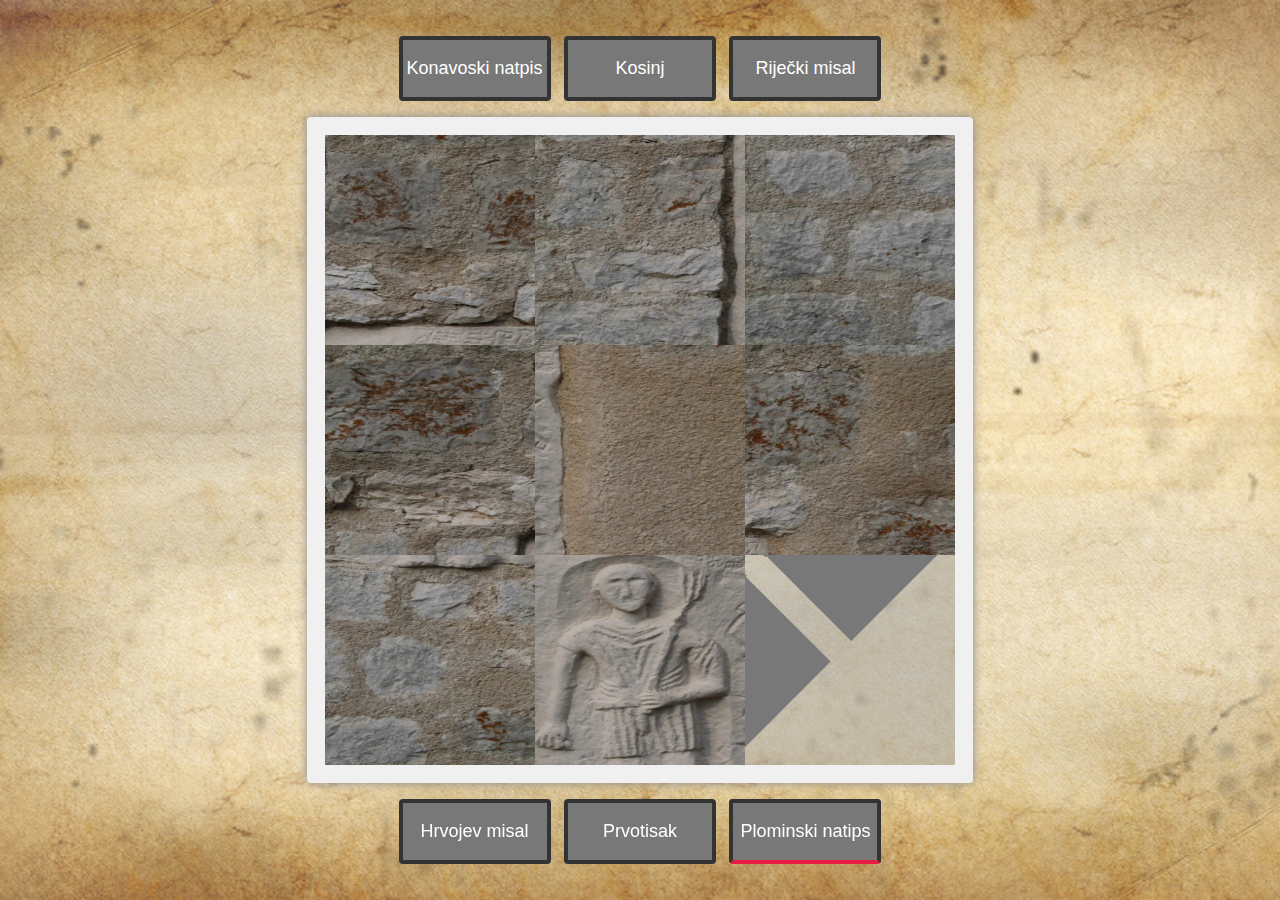
==== index.html @ 34d4a5b6 "index" ====
<!DOCTYPE html>
<html>

<head>
	<meta charset="UTF-8">
	<title>Slagalica</title>
	<link rel="apple-touch-icon" sizes="57x57" href="apple-icon-57x57.png">
	<link rel="apple-touch-icon" sizes="60x60" href="apple-icon-60x60.png">
	<link rel="apple-touch-icon" sizes="72x72" href="apple-icon-72x72.png">
	<link rel="apple-touch-icon" sizes="76x76" href="apple-icon-76x76.png">
	<link rel="apple-touch-icon" sizes="114x114" href="apple-icon-114x114.png">
	<link rel="apple-touch-icon" sizes="120x120" href="apple-icon-120x120.png">
	<link rel="apple-touch-icon" sizes="144x144" href="apple-icon-144x144.png">
	<link rel="apple-touch-icon" sizes="152x152" href="apple-icon-152x152.png">
	<link rel="apple-touch-icon" sizes="180x180" href="apple-icon-180x180.png">
	<link rel="icon" type="image/png" sizes="192x192" href="android-icon-192x192.png">
	<link rel="icon" type="image/png" sizes="32x32" href="favicon-32x32.png">
	<link rel="icon" type="image/png" sizes="96x96" href="favicon-96x96.png">
	<link rel="icon" type="image/png" sizes="16x16" href="favicon-16x16.png">
	<link rel="manifest" href="manifest.json">
	<meta name="msapplication-TileColor" content="#ffffff">
	<meta name="msapplication-TileImage" content="ms-icon-144x144.png">
	<meta name="theme-color" content="#ffffff">
	<link rel="stylesheet" href="css/style.css">
	<script src="jquery.js"></script>
</head>

<body>
	<input type="radio" id="slika1" name="image" onclick="myFunction1();reset()">
	<input type="radio" id="slika2" name="image" onclick="myFunction2();reset()">
	<input type="radio" id="slika3" name="image" onclick="myFunction3(); reset()">
	<input type="radio" id="slika4" name="image" onclick="myFunction4(); reset()">
	<input type="radio" id="slika5" name="image" onclick="myFunction5(); reset()">
	<input type="radio" id="slika6" name="image" onclick="myFunction6(); reset()">

	<label class="selectBG" for="slika1">Konavoski natpis</label>
	<label class="selectBG" for="slika2">Kosinj</label>
	<label class="selectBG" for="slika3">Riječki misal</label>
	<footer>
		<label class="selectBG" for="slika4" id="lab1">Hrvojev misal</label>
		<label class="selectBG" for="slika5" id="lab2">Prvotisak</label>
		<label class="selectBG" for="slika6" id="lab3">Plominski natips</label>
	</footer>
	<input type="radio" id="a-up" name="a-vertical">
	<input type="radio" id="a-middle" name="a-vertical" checked>
	<input type="radio" id="a-down" name="a-vertical">
	<input type="radio" id="a-left" name="a-horazontal" checked>
	<input type="radio" id="a-center" name="a-horazontal">
	<input type="radio" id="a-right" name="a-horazontal">
	<input type="radio" id="b-up" name="b-vertical" checked>
	<input type="radio" id="b-middle" name="b-vertical">
	<input type="radio" id="b-down" name="b-vertical">
	<input type="radio" id="b-left" name="b-horazontal" checked>
	<input type="radio" id="b-center" name="b-horazontal">
	<input type="radio" id="b-right" name="b-horazontal">
	<input type="radio" id="c-up" name="c-vertical">
	<input type="radio" id="c-middle" name="c-vertical" checked>
	<input type="radio" id="c-down" name="c-vertical">
	<input type="radio" id="c-left" name="c-horazontal">
	<input type="radio" id="c-center" name="c-horazontal">
	<input type="radio" id="c-right" name="c-horazontal" checked>
	<input type="radio" id="d-up" name="d-vertical" checked>
	<input type="radio" id="d-middle" name="d-vertical">
	<input type="radio" id="d-down" name="d-vertical">
	<input type="radio" id="d-left" name="d-horazontal">
	<input type="radio" id="d-center" name="d-horazontal" checked>
	<input type="radio" id="d-right" name="d-horazontal">
	<input type="radio" id="e-up" name="e-vertical">
	<input type="radio" id="e-middle" name="e-vertical">
	<input type="radio" id="e-down" name="e-vertical" checked>
	<input type="radio" id="e-left" name="e-horazontal">
	<input type="radio" id="e-center" name="e-horazontal" checked>
	<input type="radio" id="e-right" name="e-horazontal">
	<input type="radio" id="f-up" name="f-vertical">
	<input type="radio" id="f-middle" name="f-vertical" checked>
	<input type="radio" id="f-down" name="f-vertical">
	<input type="radio" id="f-left" name="f-horazontal">
	<input type="radio" id="f-center" name="f-horazontal" checked>
	<input type="radio" id="f-right" name="f-horazontal">
	<input type="radio" id="g-up" name="g-vertical" checked>
	<input type="radio" id="g-middle" name="g-vertical">
	<input type="radio" id="g-down" name="g-vertical">
	<input type="radio" id="g-left" name="g-horazontal">
	<input type="radio" id="g-center" name="g-horazontal">
	<input type="radio" id="g-right" name="g-horazontal" checked>
	<input type="radio" id="h-up" name="h-vertical">
	<input type="radio" id="h-middle" name="h-vertical">
	<input type="radio" id="h-down" name="h-vertical" checked>
	<input type="radio" id="h-left" name="h-horazontal" checked>
	<input type="radio" id="h-center" name="h-horazontal">
	<input type="radio" id="h-right" name="h-horazontal">
	<div class="board">
		<div class="peice-a">
			<label for="a-up"></label>
			<label for="a-middle"></label>
			<label for="a-down"></label>
			<label for="a-left"></label>
			<label for="a-center"></label>
			<label for="a-right"></label>
		</div>
		<div class="peice-b">
			<label for="b-up"></label>
			<label for="b-middle"></label>
			<label for="b-down"></label>
			<label for="b-left"></label>
			<label for="b-center"></label>
			<label for="b-right"></label>
		</div>
		<div class="peice-c">
			<label for="c-up"></label>
			<label for="c-middle"></label>
			<label for="c-down"></label>
			<label for="c-left"></label>
			<label for="c-center"></label>
			<label for="c-right"></label>
		</div>
		<div class="peice-d">
			<label for="d-up"></label>
			<label for="d-middle"></label>
			<label for="d-down"></label>
			<label for="d-left"></label>
			<label for="d-center"></label>
			<label for="d-right"></label>
		</div>
		<div class="peice-e">
			<label for="e-up"></label>
			<label for="e-middle"></label>
			<label for="e-down"></label>
			<label for="e-left"></label>
			<label for="e-center"></label>
			<label for="e-right"></label>
		</div>
		<div class="peice-f">
			<label for="f-up"></label>
			<label for="f-middle"></label>
			<label for="f-down" class="sakri"></label>
			<label for="f-left"></label>
			<label for="f-center"></label>
			<label for="f-right"></label>
		</div>
		<div class="peice-g">
			<label for="g-up"></label>
			<label for="g-middle"></label>
			<label for="g-down"></label>
			<label for="g-left"></label>
			<label for="g-center"></label>
			<label for="g-right"></label>
		</div>
		<div class="peice-h">
			<label for="h-up"></label>
			<label for="h-middle"></label>
			<label for="h-down"></label>
			<label for="h-left"></label>
			<label for="h-center"></label>
			<label for="h-right" class="sakri"></label>
		</div>
	</div>
	<div class="winner">Bravo! Pritisnite ovdje za novu igru.</div>
	<div class="board2"></div>

	<script type="text/javascript">
		function myFunction1() {
			document.getElementById("lab1").style.removeProperty('border-bottom-color');
			document.getElementById("lab2").style.removeProperty('border-bottom-color');
			document.getElementById("lab3").style.removeProperty('border-bottom-color');
			localStorage.setItem("slika", 1);
		}

		function myFunction2() {
			document.getElementById("lab1").style.removeProperty('border-bottom-color');
			document.getElementById("lab2").style.removeProperty('border-bottom-color');
			document.getElementById("lab3").style.removeProperty('border-bottom-color');
			localStorage.setItem("slika", 2);
		}

		function myFunction3() {
			document.getElementById("lab1").style.removeProperty('border-bottom-color');
			document.getElementById("lab2").style.removeProperty('border-bottom-color');
			document.getElementById("lab3").style.removeProperty('border-bottom-color');
			localStorage.setItem("slika", 3);
		}

		function myFunction4() {
			document.getElementById("lab1").style.borderBottomColor = "#e61c41";
			document.getElementById("lab2").style.removeProperty('border-bottom-color');
			document.getElementById("lab3").style.removeProperty('border-bottom-color');
			localStorage.setItem("slika", 4);
		}

		function myFunction5() {
			document.getElementById("lab2").style.borderBottomColor = "#e61c41";
			document.getElementById("lab1").style.removeProperty('border-bottom-color');
			document.getElementById("lab3").style.removeProperty('border-bottom-color');
			localStorage.setItem("slika", 5);
		}

		function myFunction6() {
			document.getElementById("lab3").style.borderBottomColor = "#e61c41";
			document.getElementById("lab1").style.removeProperty('border-bottom-color');
			document.getElementById("lab1").style.removeProperty('border-bottom-color');
			localStorage.setItem("slika", 6);
		}

		function reset() {
			location.reload();
		}

		function ukljuci_sliku() {

			if (localStorage.getItem("slika") == 1) {
				$("#slika1").prop("checked", true);
				myFunction1();
				$(".winner").html("Tekst se treba napisati.");
				$(".board2").css("background-image", "url(slike/slika1.jpg)");

			} else if (localStorage.getItem("slika") == 2) {
				$("#slika2").prop("checked", true);
				myFunction2();
				$(".winner").html("Tekst se treba napisati.");
				$(".board2").css("background-image", "url(slike/slika2.jpg)");

			} else if (localStorage.getItem("slika") == 3) {
				$("#slika3").prop("checked", true);
				myFunction3();
				$(".winner").html("Tekst se treba napisati.");
				$(".board2").css("background-image", "url(slike/slika3.jpg)");

			} else if (localStorage.getItem("slika") == 4) {
				$("#slika4").prop("checked", true);
				myFunction4();
				$(".winner").html("Tekst se treba napisati.");
				$(".board2").css("background-image", "url(slike/slika4.jpg)");

			} else if (localStorage.getItem("slika") == 5) {
				$("#slika5").prop("checked", true);
				myFunction5();
				$(".winner").html("Tekst se treba napisati.");
				$(".board2").css("background-image", "url(slike/slika5.jpg)");

			} else {
				$("#slika6").prop("checked", true);
				myFunction6();
				$(".winner").html("Tekst se treba napisati.");
				$(".board2").css("background-image", "url(slike/slika6.jpg)");

			}


		}


		ukljuci_sliku();

	</script>


</body>

</html>
---- css/style.css ----
input[type="radio"] {
	display: none;
}
body {
	margin: 0;
	font-family: Open Sans, sans-serif;
	font-weight: 300;
	text-align: center;
}
html,
body {
	height: 100%;
	overflow-x: hidden;
	overflow-y: hidden;
	background-image: url(pozadina.jpg);
	background-repeat: no-repeat;
	background-size: cover;
	background-attachment: fixed;
	background-position: 50% 50%;
}
a {
	color: #fff;
}
a:hover {
	color: #D43F3A;
}
.board {
	font-size: 1vmin;
	/*outline: 2em solid #F0F0F0;*/
	width: 70em;
	height: 70em;
	position: absolute;
	left: calc(50% - 37em);
	top: calc(50% - 37em);
	overflow: hidden;
	border: 2em solid #F0F0F0;
	border-radius: 4px;
	box-shadow: 0px 0px 10px #888888;
	background: rgba(158, 158, 158, 0.5)
}
.board2 {
	font-size: 1vmin;
	/*outline: 2em solid #F0F0F0;*/
	width: 70em;
	height: 70em;
	position: absolute;
	left: calc(50% - 37em);
	top: calc(50% - 37em);
	overflow: hidden;
	background-size: 100% 100%;
	z-index: -2;
	-webkit-transform: scale(0);
	transform: scale(0);
	border: 2em solid #F0F0F0;
	border-radius: 4px;
	box-shadow: 0px 0px 10px #888888;
}
[class^=peice] {
	position: absolute;
	width: 23.333333333em;
	height: 23.333333333em;
	-webkit-transition: top .5s, left .5s;
	transition: top .5s, left .5s;
}
[class^=peice]::after {
	content: '';
	position: absolute;
	top: 0;
	left: 0;
	right: 0;
	bottom: 0;
	z-index: 10;
	background-size: 70em 70em;
	/*border:.5em groove #999;*/
	box-sizing: box-border;
}
.peice-a::after {
	background-position: top left;
}
.peice-b::after {
	background-position: top center;
}
.peice-c::after {
	background-position: top right;
}
.peice-d::after {
	background-position: center left;
}
.peice-e::after {
	background-position: center center;
}
.peice-f::after {
	background-position: center right;
}
.peice-g::after {
	background-position: bottom left;
}
.peice-h::after {
	background-position: bottom center;
}
[class^=peice] label {
	display: block;
	width: 16.5em;
	height: 16.5em;
	position: absolute;
	-webkit-transform: rotate(45deg);
	transform: rotate(45deg);
	background: #787879;
	cursor: pointer;
	cursor: hand;
}
[class^=peice] label:hover {
	background: #e61c41;
	outline: .5em solid #111;
}
[class^=peice] label[for$="up"] {
	top: -6em;
	left: 3.5em;
}
[class^=peice] label[for$="middle"] {
	display: none;
	z-index: 5;
	left: 3.5em;
}
[class^=peice] label[for$="down"] {
	bottom: -6em;
	left: 3.5em;
}
[class^=peice] label[for$="left"] {
	left: -6em;
	top: 3.5em;
}
[class^=peice] label[for$="center"] {
	display: none;
	z-index: 5;
	top: 3.5em;
}
[class^=peice] label[for$="right"] {
	right: -6em;
	top: 3.5em;
}
#a-up:checked ~* [for="a-middle"],
#b-up:checked ~* [for="b-middle"],
#c-up:checked ~* [for="c-middle"],
#d-up:checked ~* [for="d-middle"],
#e-up:checked ~* [for="e-middle"],
#f-up:checked ~* [for="f-middle"],
#g-up:checked ~* [for="g-middle"],
#h-up:checked ~* [for="h-middle"] {
	display: block;
	-webkit-transform: translate(0, 13em) rotate(45deg);
	transform: translate(0, 13em) rotate(45deg);
}
#a-down:checked ~* [for="a-middle"],
#b-down:checked ~* [for="b-middle"],
#c-down:checked ~* [for="c-middle"],
#d-down:checked ~* [for="d-middle"],
#e-down:checked ~* [for="e-middle"],
#f-down:checked ~* [for="f-middle"],
#g-down:checked ~* [for="g-middle"],
#h-down:checked ~* [for="h-middle"] {
	display: block;
	-webkit-transform: translate(0, -6em) rotate(45deg);
	transform: translate(0, -6em) rotate(45deg);
}
#a-left:checked ~* [for="a-center"],
#b-left:checked ~* [for="b-center"],
#c-left:checked ~* [for="c-center"],
#d-left:checked ~* [for="d-center"],
#e-left:checked ~* [for="e-center"],
#f-left:checked ~* [for="f-center"],
#g-left:checked ~* [for="g-center"],
#h-left:checked ~* [for="h-center"] {
	display: block;
	-webkit-transform: translate(13em, 0) rotate(45deg);
	transform: translate(13em, 0) rotate(45deg);
}
#a-right:checked ~* [for="a-center"],
#b-right:checked ~* [for="b-center"],
#c-right:checked ~* [for="c-center"],
#d-right:checked ~* [for="d-center"],
#e-right:checked ~* [for="e-center"],
#f-right:checked ~* [for="f-center"],
#g-right:checked ~* [for="g-center"],
#h-right:checked ~* [for="h-center"] {
	display: block;
	-webkit-transform: translate(-6em, 0) rotate(45deg);
	transform: translate(-6em, 0) rotate(45deg);
}
#a-up:checked ~ * .peice-a,
#b-up:checked ~ * .peice-b,
#c-up:checked ~ * .peice-c,
#d-up:checked ~ * .peice-d,
#e-up:checked ~ * .peice-e,
#f-up:checked ~ * .peice-f,
#g-up:checked ~ * .peice-g,
#h-up:checked ~ * .peice-h {
	top: 0;
}
#a-middle:checked ~ * .peice-a,
#b-middle:checked ~ * .peice-b,
#c-middle:checked ~ * .peice-c,
#d-middle:checked ~ * .peice-d,
#e-middle:checked ~ * .peice-e,
#f-middle:checked ~ * .peice-f,
#g-middle:checked ~ * .peice-g,
#h-middle:checked ~ * .peice-h {
	top: 23.333333333em;
}
#a-down:checked ~ * .peice-a,
#b-down:checked ~ * .peice-b,
#c-down:checked ~ * .peice-c,
#d-down:checked ~ * .peice-d,
#e-down:checked ~ * .peice-e,
#f-down:checked ~ * .peice-f,
#g-down:checked ~ * .peice-g,
#h-down:checked ~ * .peice-h {
	top: 46.666666667em;
}
#a-left:checked ~ * .peice-a,
#b-left:checked ~ * .peice-b,
#c-left:checked ~ * .peice-c,
#d-left:checked ~ * .peice-d,
#e-left:checked ~ * .peice-e,
#f-left:checked ~ * .peice-f,
#g-left:checked ~ * .peice-g,
#h-left:checked ~ * .peice-h {
	left: 0;
}
#a-center:checked ~ * .peice-a,
#b-center:checked ~ * .peice-b,
#c-center:checked ~ * .peice-c,
#d-center:checked ~ * .peice-d,
#e-center:checked ~ * .peice-e,
#f-center:checked ~ * .peice-f,
#g-center:checked ~ * .peice-g,
#h-center:checked ~ * .peice-h {
	left: 23.333333333em;
}
#a-right:checked ~ * .peice-a,
#b-right:checked ~ * .peice-b,
#c-right:checked ~ * .peice-c,
#d-right:checked ~ * .peice-d,
#e-right:checked ~ * .peice-e,
#f-right:checked ~ * .peice-f,
#g-right:checked ~ * .peice-g,
#h-right:checked ~ * .peice-h {
	left: 46.666666667em;
}
.winner {
	color: #fff;
	text-align: center;
	font-size: 16pt;
	z-index: 100;
	width: 100%;
	position: absolute;
	top: calc(50% - 1em);
	background-color: rgba(34, 34, 34, 0.4);
	-webkit-transform: scale(0);
	transform: scale(0);
}
#a-up:checked ~ #a-left:checked ~ #b-up:checked ~ #b-center:checked ~ #c-up:checked ~ #c-right:checked ~ #d-middle:checked ~ #d-left:checked ~ #e-middle:checked ~ #e-center:checked ~ #f-middle:checked ~ #f-right:checked ~ #g-down:checked ~ #g-left:checked ~ #h-down:checked ~ #h-center:checked ~ .winner {
	-webkit-transform: scale(0.7);
	transform: scale(0.7);
}
#a-up:checked ~ #a-left:checked ~ #b-up:checked ~ #b-center:checked ~ #c-up:checked ~ #c-right:checked ~ #d-middle:checked ~ #d-left:checked ~ #e-middle:checked ~ #e-center:checked ~ #f-middle:checked ~ #f-right:checked ~ #g-down:checked ~ #g-left:checked ~ #h-down:checked ~ #h-center:checked ~ .board {
	display: none;
}
#a-up:checked ~ #a-left:checked ~ #b-up:checked ~ #b-center:checked ~ #c-up:checked ~ #c-right:checked ~ #d-middle:checked ~ #d-left:checked ~ #e-middle:checked ~ #e-center:checked ~ #f-middle:checked ~ #f-right:checked ~ #g-down:checked ~ #g-left:checked ~ #h-down:checked ~ #h-center:checked ~ .board2 {
	-webkit-transform: scale(1);
	transform: scale(1);
}
@-webkit-keyframes winner {
	0%,
	100% {
		-webkit-transform: scale(0);
		transform: scale(1);
	}
	10%,
	90% {
		-webkit-transform: scale(1);
		transform: scale(1);
	}
}
@keyframes winner {
	0%,
	100% {
		-webkit-transform: scale(0);
		transform: scale(1);
	}
	10%,
	90% {
		-webkit-transform: scale(1);
		transform: scale(1);
	}
}
.selectBG {
	display: inline-block;
	font-size: 2vmin;
	width: 8em;
	text-align: center;
	padding: 1em 0;
	background: #787879;
	color: #fff;
	border: .25em solid #333;
	margin: 2em .25em;
	cursor: pointer;
	cursor: hand;
	border-radius: 4px;
}
footer {
	position: fixed;
	bottom: 0;
	display: block;
	width: 100%;
}
#slika1:checked ~ *[for="slika1"],
#slika2:checked ~ *[for="slika2"],
#slika3:checked ~ *[for="slika3"],
#slika4:checked ~ *[for="slika4"],
#slika5:checked ~ *[for="slika5"],
#slika6:checked ~ *[for="slika6"],
#slika7:checked ~ *[for="slika7"],
#slika8:checked ~ *[for="slika8"] {
	border-bottom-color: #e61c41;
}
#slika1:checked ~ * [class^=peice]::after {
	background-image: url("../slike/slika2.jpg");
}
#slika2:checked ~ * [class^=peice]::after {
	background-image: url("../slike/slika1.jpg");
}
#slika3:checked ~ * [class^=peice]::after {
	background-image: url("../slike/slika3.jpg");
}
#slika4:checked ~ * [class^=peice]::after {
	background-image: url("../slike/slika4.jpg");
}
#slika5:checked ~ * [class^=peice]::after {
	background-image: url("../slike/slika5.jpg");
}
#slika6:checked ~ * [class^=peice]::after {
	background-image: url("../slike/slika6.jpg");
}
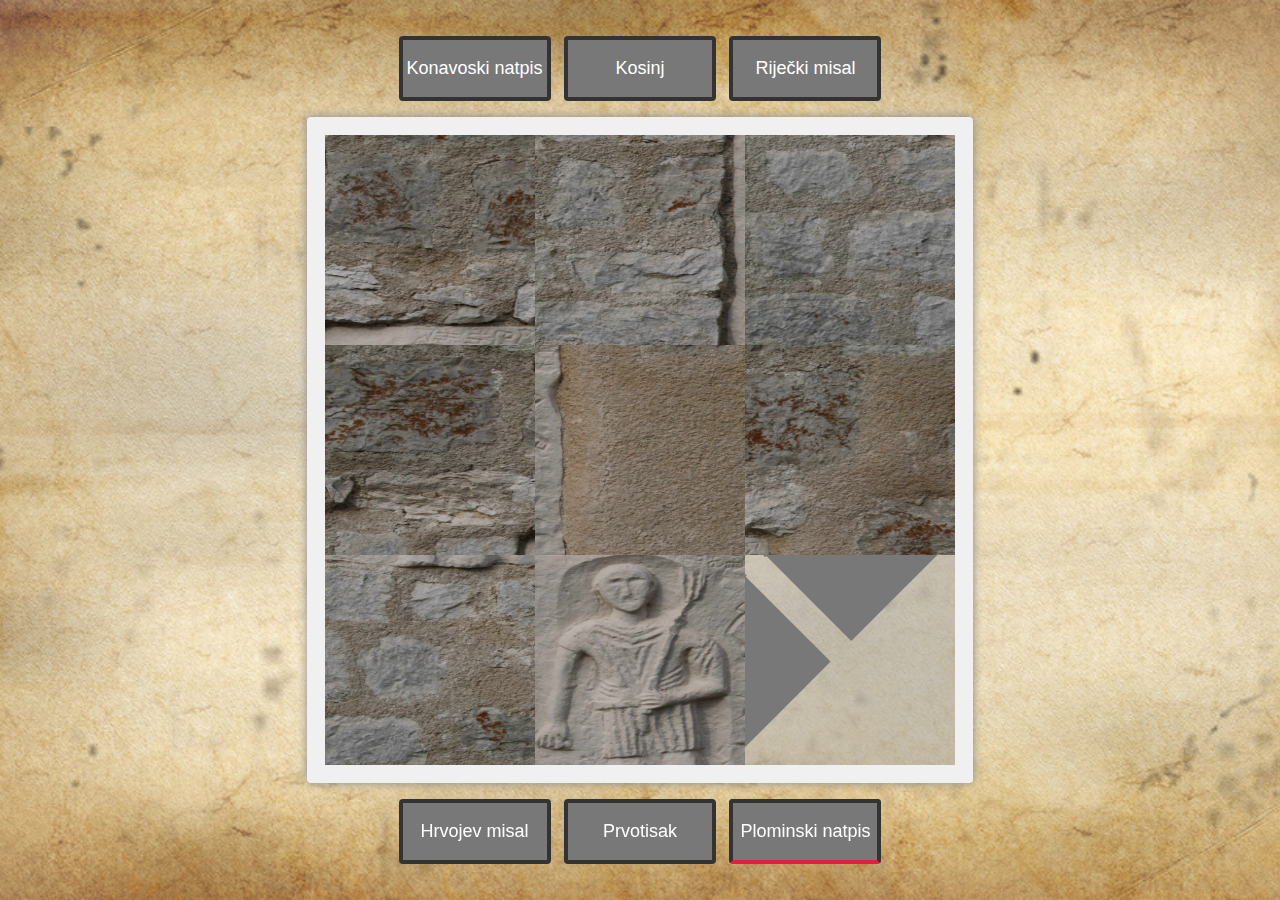
==== commit 76554141: "index2" ====
--- a/index.html
+++ b/index.html
@@ -39,7 +39,7 @@
 	<footer>
 		<label class="selectBG" for="slika4" id="lab1">Hrvojev misal</label>
 		<label class="selectBG" for="slika5" id="lab2">Prvotisak</label>
-		<label class="selectBG" for="slika6" id="lab3">Plominski natips</label>
+		<label class="selectBG" for="slika6" id="lab3">Plominski natpis</label>
 	</footer>
 	<input type="radio" id="a-up" name="a-vertical">
 	<input type="radio" id="a-middle" name="a-vertical" checked>
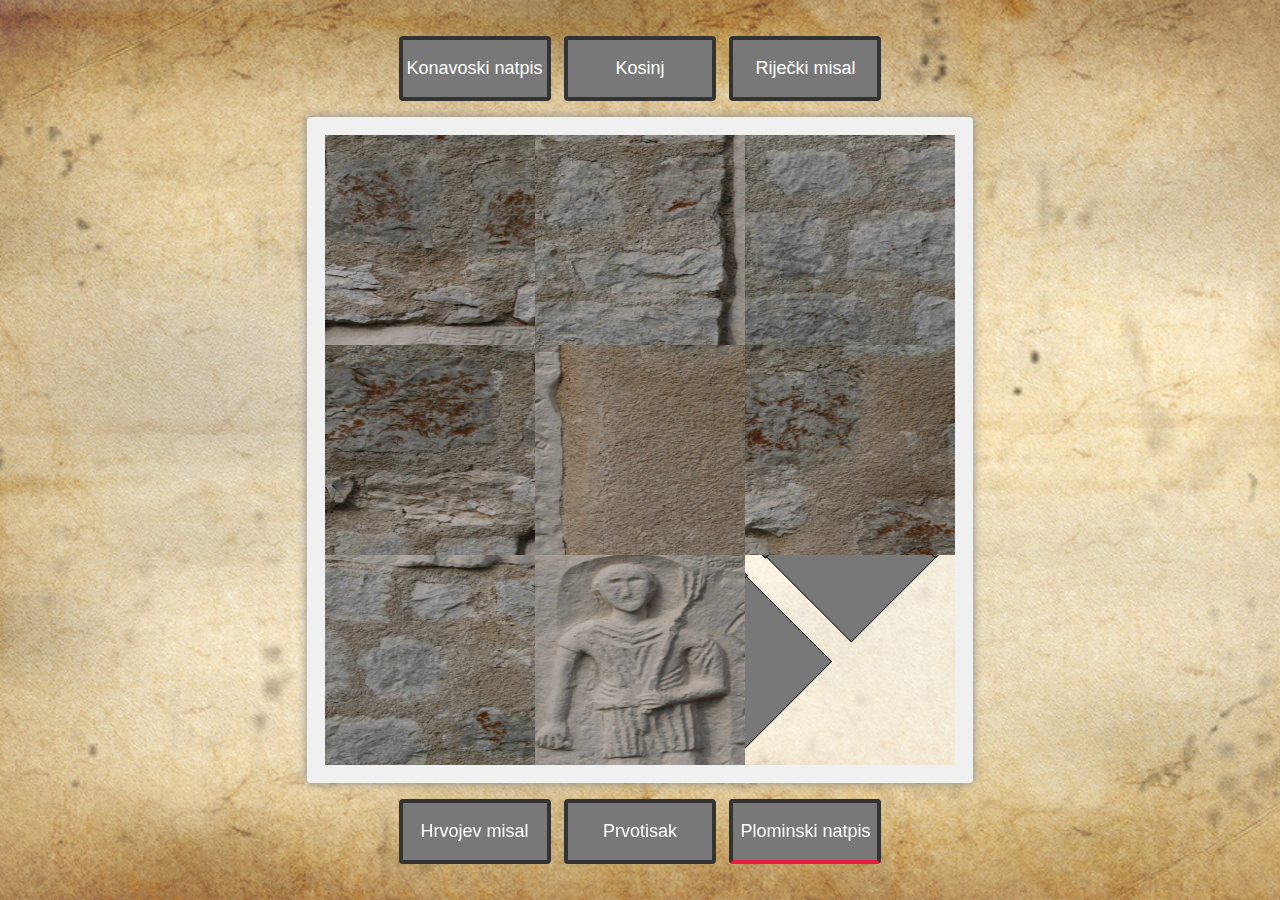
==== commit 4ad8f5bf: "sahovnica" ====
--- a/index.html
+++ b/index.html
@@ -90,6 +90,15 @@
 	<input type="radio" id="h-center" name="h-horazontal">
 	<input type="radio" id="h-right" name="h-horazontal">
 	<div class="board">
+		<div class="polja prvi"></div>
+		<div class="polja drugi"></div>
+		<div class="polja treci"></div>
+		<div class="polja cetvrti"></div>
+		<div class="polja peti"></div>
+		<div class="polja sesti"></div>
+		<div class="polja sedmi"></div>
+		<div class="polja osmi"></div>
+		<div class="polja deveti"></div>
 		<div class="peice-a">
 			<label for="a-up"></label>
 			<label for="a-middle"></label>
@@ -154,6 +163,9 @@
 			<label for="h-center"></label>
 			<label for="h-right" class="sakri"></label>
 		</div>
+
+
+
 	</div>
 	<div class="winner">Bravo! Pritisnite ovdje za novu igru.</div>
 	<div class="board2"></div>
@@ -251,6 +263,10 @@
 
 		ukljuci_sliku();
 
+		/*$(".peice-a,.peice-b,.peice-c,.peice-d,.peice-e,.peice-f, .peice-g, .peice-h").on("click touch", function() {
+			$(".bilo, .crveno").toggleClass("bilo crveno");
+		})*/
+
 	</script>
 
 
--- a/css/style.css
+++ b/css/style.css
@@ -36,7 +36,14 @@
 	border: 2em solid #F0F0F0;
 	border-radius: 4px;
 	box-shadow: 0px 0px 10px #888888;
-	background: rgba(158, 158, 158, 0.5)
+}
+.bilo {
+	background: rgba(256, 256, 256, 0.6);
+	/*transition: 1s;*/
+}
+.crveno {
+	background: rgba(244, 67, 54, 0.6);
+	/*transition: 1s;*/
 }
 .board2 {
 	font-size: 1vmin;
@@ -62,6 +69,11 @@
 	-webkit-transition: top .5s, left .5s;
 	transition: top .5s, left .5s;
 }
+.polja {
+	position: absolute;
+	width: 23.333333333em;
+	height: 23.333333333em;
+}
 [class^=peice]::after {
 	content: '';
 	position: absolute;
@@ -98,6 +110,45 @@
 .peice-h::after {
 	background-position: bottom center;
 }
+.prvi {
+	background: rgba(256, 256, 256, 0.5);
+}
+.drugi {
+	left: 23.333333333em;
+	background: rgba(254, 0, 0, 0.5);
+}
+.treci {
+	left: 46.666666667em;
+	background: rgba(256, 256, 256, 0.5);
+}
+.cetvrti {
+	top: 23.333333333em;
+	background: rgba(254, 0, 0, 0.5);
+}
+.peti {
+	left: 23.333333333em;
+	top: 23.333333333em;
+	background: rgba(256, 256, 256, 0.5);
+}
+.sesti {
+	left: 46.666666667em;
+	top: 23.333333333em;
+	background: rgba(254, 0, 0, 0.5);
+}
+.sedmi {
+	top: 46.666666667em;
+	background: rgba(256, 256, 256, 0.5);
+}
+.osmi {
+	left: 23.333333333em;
+	top: 46.666666667em;
+	background: rgba(254, 0, 0, 0.5);
+}
+.deveti {
+	left: 46.666666667em;
+	top: 46.666666667em;
+	background: rgba(256, 256, 256, 0.5);
+}
 [class^=peice] label {
 	display: block;
 	width: 16.5em;
@@ -108,6 +159,7 @@
 	background: #787879;
 	cursor: pointer;
 	cursor: hand;
+	outline: .2em solid #111;
 }
 [class^=peice] label:hover {
 	background: #e61c41;
